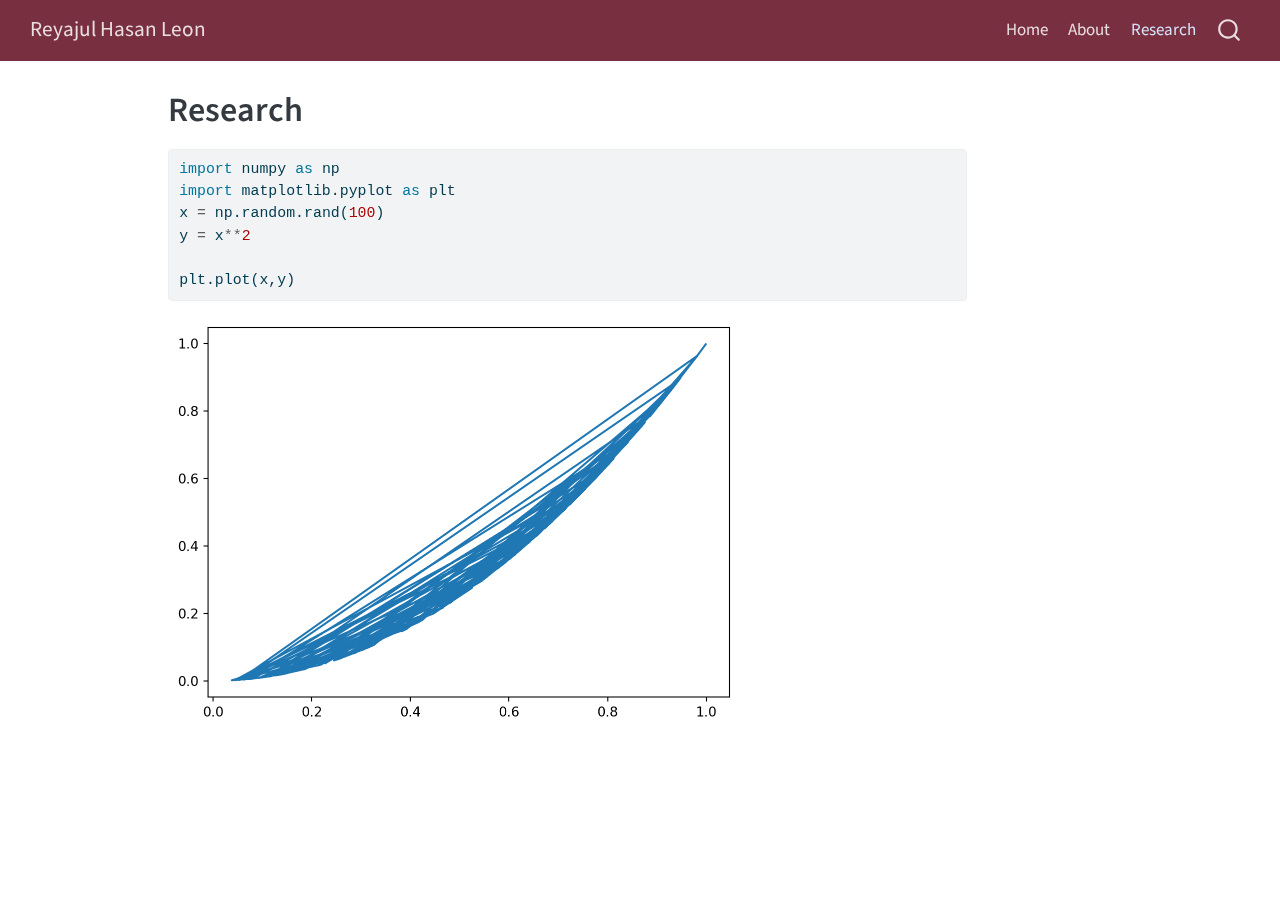
==== docs/research.html @ 273375a0 "new pages added" ====
<!DOCTYPE html>
<html xmlns="http://www.w3.org/1999/xhtml" lang="en" xml:lang="en"><head>

<meta charset="utf-8">
<meta name="generator" content="quarto-1.5.57">

<meta name="viewport" content="width=device-width, initial-scale=1.0, user-scalable=yes">


<title>Research – Reyajul Hasan Leon</title>
<style>
code{white-space: pre-wrap;}
span.smallcaps{font-variant: small-caps;}
div.columns{display: flex; gap: min(4vw, 1.5em);}
div.column{flex: auto; overflow-x: auto;}
div.hanging-indent{margin-left: 1.5em; text-indent: -1.5em;}
ul.task-list{list-style: none;}
ul.task-list li input[type="checkbox"] {
  width: 0.8em;
  margin: 0 0.8em 0.2em -1em; /* quarto-specific, see https://github.com/quarto-dev/quarto-cli/issues/4556 */ 
  vertical-align: middle;
}
/* CSS for syntax highlighting */
pre > code.sourceCode { white-space: pre; position: relative; }
pre > code.sourceCode > span { line-height: 1.25; }
pre > code.sourceCode > span:empty { height: 1.2em; }
.sourceCode { overflow: visible; }
code.sourceCode > span { color: inherit; text-decoration: inherit; }
div.sourceCode { margin: 1em 0; }
pre.sourceCode { margin: 0; }
@media screen {
div.sourceCode { overflow: auto; }
}
@media print {
pre > code.sourceCode { white-space: pre-wrap; }
pre > code.sourceCode > span { display: inline-block; text-indent: -5em; padding-left: 5em; }
}
pre.numberSource code
  { counter-reset: source-line 0; }
pre.numberSource code > span
  { position: relative; left: -4em; counter-increment: source-line; }
pre.numberSource code > span > a:first-child::before
  { content: counter(source-line);
    position: relative; left: -1em; text-align: right; vertical-align: baseline;
    border: none; display: inline-block;
    -webkit-touch-callout: none; -webkit-user-select: none;
    -khtml-user-select: none; -moz-user-select: none;
    -ms-user-select: none; user-select: none;
    padding: 0 4px; width: 4em;
  }
pre.numberSource { margin-left: 3em;  padding-left: 4px; }
div.sourceCode
  {   }
@media screen {
pre > code.sourceCode > span > a:first-child::before { text-decoration: underline; }
}
</style>


<script src="site_libs/quarto-nav/quarto-nav.js"></script>
<script src="site_libs/quarto-nav/headroom.min.js"></script>
<script src="site_libs/clipboard/clipboard.min.js"></script>
<script src="site_libs/quarto-search/autocomplete.umd.js"></script>
<script src="site_libs/quarto-search/fuse.min.js"></script>
<script src="site_libs/quarto-search/quarto-search.js"></script>
<meta name="quarto:offset" content="./">
<link href=".//_assets/images/logofsu.png" rel="icon" type="image/png">
<script src="site_libs/quarto-html/quarto.js"></script>
<script src="site_libs/quarto-html/popper.min.js"></script>
<script src="site_libs/quarto-html/tippy.umd.min.js"></script>
<script src="site_libs/quarto-html/anchor.min.js"></script>
<link href="site_libs/quarto-html/tippy.css" rel="stylesheet">
<link href="site_libs/quarto-html/quarto-syntax-highlighting.css" rel="stylesheet" id="quarto-text-highlighting-styles">
<script src="site_libs/bootstrap/bootstrap.min.js"></script>
<link href="site_libs/bootstrap/bootstrap-icons.css" rel="stylesheet">
<link href="site_libs/bootstrap/bootstrap.min.css" rel="stylesheet" id="quarto-bootstrap" data-mode="light">
<script id="quarto-search-options" type="application/json">{
  "location": "navbar",
  "copy-button": false,
  "collapse-after": 3,
  "panel-placement": "end",
  "type": "overlay",
  "limit": 50,
  "keyboard-shortcut": [
    "f",
    "/",
    "s"
  ],
  "show-item-context": false,
  "language": {
    "search-no-results-text": "No results",
    "search-matching-documents-text": "matching documents",
    "search-copy-link-title": "Copy link to search",
    "search-hide-matches-text": "Hide additional matches",
    "search-more-match-text": "more match in this document",
    "search-more-matches-text": "more matches in this document",
    "search-clear-button-title": "Clear",
    "search-text-placeholder": "",
    "search-detached-cancel-button-title": "Cancel",
    "search-submit-button-title": "Submit",
    "search-label": "Search"
  }
}</script>


<link rel="stylesheet" href="styles.css">
<meta property="og:title" content="Research – Reyajul Hasan Leon">
<meta property="og:site_name" content="Reyajul Hasan Leon">
</head>

<body class="nav-fixed">

<div id="quarto-search-results"></div>
  <header id="quarto-header" class="headroom fixed-top">
    <nav class="navbar navbar-expand-lg " data-bs-theme="dark">
      <div class="navbar-container container-fluid">
      <div class="navbar-brand-container mx-auto">
    <a class="navbar-brand" href="./index.html">
    <span class="navbar-title">Reyajul Hasan Leon</span>
    </a>
  </div>
            <div id="quarto-search" class="" title="Search"></div>
          <button class="navbar-toggler" type="button" data-bs-toggle="collapse" data-bs-target="#navbarCollapse" aria-controls="navbarCollapse" role="menu" aria-expanded="false" aria-label="Toggle navigation" onclick="if (window.quartoToggleHeadroom) { window.quartoToggleHeadroom(); }">
  <span class="navbar-toggler-icon"></span>
</button>
          <div class="collapse navbar-collapse" id="navbarCollapse">
            <ul class="navbar-nav navbar-nav-scroll ms-auto">
  <li class="nav-item">
    <a class="nav-link" href="./index.html"> 
<span class="menu-text">Home</span></a>
  </li>  
  <li class="nav-item">
    <a class="nav-link" href="./about.html"> 
<span class="menu-text">About</span></a>
  </li>  
  <li class="nav-item">
    <a class="nav-link active" href="./research.html" aria-current="page"> 
<span class="menu-text">Research</span></a>
  </li>  
</ul>
          </div> <!-- /navcollapse -->
            <div class="quarto-navbar-tools">
</div>
      </div> <!-- /container-fluid -->
    </nav>
</header>
<!-- content -->
<div id="quarto-content" class="quarto-container page-columns page-rows-contents page-layout-article page-navbar">
<!-- sidebar -->
<!-- margin-sidebar -->
    <div id="quarto-margin-sidebar" class="sidebar margin-sidebar zindex-bottom">
        
    </div>
<!-- main -->
<main class="content" id="quarto-document-content">

<header id="title-block-header" class="quarto-title-block default">
<div class="quarto-title">
<h1 class="title">Research</h1>
</div>



<div class="quarto-title-meta">

    
  
    
  </div>
  


</header>


<div id="f5eca2cb" class="cell" data-execution_count="1">
<div class="sourceCode cell-code" id="cb1"><pre class="sourceCode python code-with-copy"><code class="sourceCode python"><span id="cb1-1"><a href="#cb1-1" aria-hidden="true" tabindex="-1"></a><span class="im">import</span> numpy <span class="im">as</span> np</span>
<span id="cb1-2"><a href="#cb1-2" aria-hidden="true" tabindex="-1"></a><span class="im">import</span> matplotlib.pyplot <span class="im">as</span> plt</span>
<span id="cb1-3"><a href="#cb1-3" aria-hidden="true" tabindex="-1"></a>x <span class="op">=</span> np.random.rand(<span class="dv">100</span>)</span>
<span id="cb1-4"><a href="#cb1-4" aria-hidden="true" tabindex="-1"></a>y <span class="op">=</span> x<span class="op">**</span><span class="dv">2</span>  </span>
<span id="cb1-5"><a href="#cb1-5" aria-hidden="true" tabindex="-1"></a></span>
<span id="cb1-6"><a href="#cb1-6" aria-hidden="true" tabindex="-1"></a>plt.plot(x,y)</span></code><button title="Copy to Clipboard" class="code-copy-button"><i class="bi"></i></button></pre></div>
<div class="cell-output cell-output-display">
<div>
<figure class="figure">
<p><img src="research_files/figure-html/cell-2-output-1.png" width="571" height="411" class="figure-img"></p>
</figure>
</div>
</div>
</div>



</main> <!-- /main -->
<script id="quarto-html-after-body" type="application/javascript">
window.document.addEventListener("DOMContentLoaded", function (event) {
  const toggleBodyColorMode = (bsSheetEl) => {
    const mode = bsSheetEl.getAttribute("data-mode");
    const bodyEl = window.document.querySelector("body");
    if (mode === "dark") {
      bodyEl.classList.add("quarto-dark");
      bodyEl.classList.remove("quarto-light");
    } else {
      bodyEl.classList.add("quarto-light");
      bodyEl.classList.remove("quarto-dark");
    }
  }
  const toggleBodyColorPrimary = () => {
    const bsSheetEl = window.document.querySelector("link#quarto-bootstrap");
    if (bsSheetEl) {
      toggleBodyColorMode(bsSheetEl);
    }
  }
  toggleBodyColorPrimary();  
  const icon = "";
  const anchorJS = new window.AnchorJS();
  anchorJS.options = {
    placement: 'right',
    icon: icon
  };
  anchorJS.add('.anchored');
  const isCodeAnnotation = (el) => {
    for (const clz of el.classList) {
      if (clz.startsWith('code-annotation-')) {                     
        return true;
      }
    }
    return false;
  }
  const onCopySuccess = function(e) {
    // button target
    const button = e.trigger;
    // don't keep focus
    button.blur();
    // flash "checked"
    button.classList.add('code-copy-button-checked');
    var currentTitle = button.getAttribute("title");
    button.setAttribute("title", "Copied!");
    let tooltip;
    if (window.bootstrap) {
      button.setAttribute("data-bs-toggle", "tooltip");
      button.setAttribute("data-bs-placement", "left");
      button.setAttribute("data-bs-title", "Copied!");
      tooltip = new bootstrap.Tooltip(button, 
        { trigger: "manual", 
          customClass: "code-copy-button-tooltip",
          offset: [0, -8]});
      tooltip.show();    
    }
    setTimeout(function() {
      if (tooltip) {
        tooltip.hide();
        button.removeAttribute("data-bs-title");
        button.removeAttribute("data-bs-toggle");
        button.removeAttribute("data-bs-placement");
      }
      button.setAttribute("title", currentTitle);
      button.classList.remove('code-copy-button-checked');
    }, 1000);
    // clear code selection
    e.clearSelection();
  }
  const getTextToCopy = function(trigger) {
      const codeEl = trigger.previousElementSibling.cloneNode(true);
      for (const childEl of codeEl.children) {
        if (isCodeAnnotation(childEl)) {
          childEl.remove();
        }
      }
      return codeEl.innerText;
  }
  const clipboard = new window.ClipboardJS('.code-copy-button:not([data-in-quarto-modal])', {
    text: getTextToCopy
  });
  clipboard.on('success', onCopySuccess);
  if (window.document.getElementById('quarto-embedded-source-code-modal')) {
    // For code content inside modals, clipBoardJS needs to be initialized with a container option
    // TODO: Check when it could be a function (https://github.com/zenorocha/clipboard.js/issues/860)
    const clipboardModal = new window.ClipboardJS('.code-copy-button[data-in-quarto-modal]', {
      text: getTextToCopy,
      container: window.document.getElementById('quarto-embedded-source-code-modal')
    });
    clipboardModal.on('success', onCopySuccess);
  }
    var localhostRegex = new RegExp(/^(?:http|https):\/\/localhost\:?[0-9]*\//);
    var mailtoRegex = new RegExp(/^mailto:/);
      var filterRegex = new RegExp('/' + window.location.host + '/');
    var isInternal = (href) => {
        return filterRegex.test(href) || localhostRegex.test(href) || mailtoRegex.test(href);
    }
    // Inspect non-navigation links and adorn them if external
 	var links = window.document.querySelectorAll('a[href]:not(.nav-link):not(.navbar-brand):not(.toc-action):not(.sidebar-link):not(.sidebar-item-toggle):not(.pagination-link):not(.no-external):not([aria-hidden]):not(.dropdown-item):not(.quarto-navigation-tool):not(.about-link)');
    for (var i=0; i<links.length; i++) {
      const link = links[i];
      if (!isInternal(link.href)) {
        // undo the damage that might have been done by quarto-nav.js in the case of
        // links that we want to consider external
        if (link.dataset.originalHref !== undefined) {
          link.href = link.dataset.originalHref;
        }
      }
    }
  function tippyHover(el, contentFn, onTriggerFn, onUntriggerFn) {
    const config = {
      allowHTML: true,
      maxWidth: 500,
      delay: 100,
      arrow: false,
      appendTo: function(el) {
          return el.parentElement;
      },
      interactive: true,
      interactiveBorder: 10,
      theme: 'quarto',
      placement: 'bottom-start',
    };
    if (contentFn) {
      config.content = contentFn;
    }
    if (onTriggerFn) {
      config.onTrigger = onTriggerFn;
    }
    if (onUntriggerFn) {
      config.onUntrigger = onUntriggerFn;
    }
    window.tippy(el, config); 
  }
  const noterefs = window.document.querySelectorAll('a[role="doc-noteref"]');
  for (var i=0; i<noterefs.length; i++) {
    const ref = noterefs[i];
    tippyHover(ref, function() {
      // use id or data attribute instead here
      let href = ref.getAttribute('data-footnote-href') || ref.getAttribute('href');
      try { href = new URL(href).hash; } catch {}
      const id = href.replace(/^#\/?/, "");
      const note = window.document.getElementById(id);
      if (note) {
        return note.innerHTML;
      } else {
        return "";
      }
    });
  }
  const xrefs = window.document.querySelectorAll('a.quarto-xref');
  const processXRef = (id, note) => {
    // Strip column container classes
    const stripColumnClz = (el) => {
      el.classList.remove("page-full", "page-columns");
      if (el.children) {
        for (const child of el.children) {
          stripColumnClz(child);
        }
      }
    }
    stripColumnClz(note)
    if (id === null || id.startsWith('sec-')) {
      // Special case sections, only their first couple elements
      const container = document.createElement("div");
      if (note.children && note.children.length > 2) {
        container.appendChild(note.children[0].cloneNode(true));
        for (let i = 1; i < note.children.length; i++) {
          const child = note.children[i];
          if (child.tagName === "P" && child.innerText === "") {
            continue;
          } else {
            container.appendChild(child.cloneNode(true));
            break;
          }
        }
        if (window.Quarto?.typesetMath) {
          window.Quarto.typesetMath(container);
        }
        return container.innerHTML
      } else {
        if (window.Quarto?.typesetMath) {
          window.Quarto.typesetMath(note);
        }
        return note.innerHTML;
      }
    } else {
      // Remove any anchor links if they are present
      const anchorLink = note.querySelector('a.anchorjs-link');
      if (anchorLink) {
        anchorLink.remove();
      }
      if (window.Quarto?.typesetMath) {
        window.Quarto.typesetMath(note);
      }
      // TODO in 1.5, we should make sure this works without a callout special case
      if (note.classList.contains("callout")) {
        return note.outerHTML;
      } else {
        return note.innerHTML;
      }
    }
  }
  for (var i=0; i<xrefs.length; i++) {
    const xref = xrefs[i];
    tippyHover(xref, undefined, function(instance) {
      instance.disable();
      let url = xref.getAttribute('href');
      let hash = undefined; 
      if (url.startsWith('#')) {
        hash = url;
      } else {
        try { hash = new URL(url).hash; } catch {}
      }
      if (hash) {
        const id = hash.replace(/^#\/?/, "");
        const note = window.document.getElementById(id);
        if (note !== null) {
          try {
            const html = processXRef(id, note.cloneNode(true));
            instance.setContent(html);
          } finally {
            instance.enable();
            instance.show();
          }
        } else {
          // See if we can fetch this
          fetch(url.split('#')[0])
          .then(res => res.text())
          .then(html => {
            const parser = new DOMParser();
            const htmlDoc = parser.parseFromString(html, "text/html");
            const note = htmlDoc.getElementById(id);
            if (note !== null) {
              const html = processXRef(id, note);
              instance.setContent(html);
            } 
          }).finally(() => {
            instance.enable();
            instance.show();
          });
        }
      } else {
        // See if we can fetch a full url (with no hash to target)
        // This is a special case and we should probably do some content thinning / targeting
        fetch(url)
        .then(res => res.text())
        .then(html => {
          const parser = new DOMParser();
          const htmlDoc = parser.parseFromString(html, "text/html");
          const note = htmlDoc.querySelector('main.content');
          if (note !== null) {
            // This should only happen for chapter cross references
            // (since there is no id in the URL)
            // remove the first header
            if (note.children.length > 0 && note.children[0].tagName === "HEADER") {
              note.children[0].remove();
            }
            const html = processXRef(null, note);
            instance.setContent(html);
          } 
        }).finally(() => {
          instance.enable();
          instance.show();
        });
      }
    }, function(instance) {
    });
  }
      let selectedAnnoteEl;
      const selectorForAnnotation = ( cell, annotation) => {
        let cellAttr = 'data-code-cell="' + cell + '"';
        let lineAttr = 'data-code-annotation="' +  annotation + '"';
        const selector = 'span[' + cellAttr + '][' + lineAttr + ']';
        return selector;
      }
      const selectCodeLines = (annoteEl) => {
        const doc = window.document;
        const targetCell = annoteEl.getAttribute("data-target-cell");
        const targetAnnotation = annoteEl.getAttribute("data-target-annotation");
        const annoteSpan = window.document.querySelector(selectorForAnnotation(targetCell, targetAnnotation));
        const lines = annoteSpan.getAttribute("data-code-lines").split(",");
        const lineIds = lines.map((line) => {
          return targetCell + "-" + line;
        })
        let top = null;
        let height = null;
        let parent = null;
        if (lineIds.length > 0) {
            //compute the position of the single el (top and bottom and make a div)
            const el = window.document.getElementById(lineIds[0]);
            top = el.offsetTop;
            height = el.offsetHeight;
            parent = el.parentElement.parentElement;
          if (lineIds.length > 1) {
            const lastEl = window.document.getElementById(lineIds[lineIds.length - 1]);
            const bottom = lastEl.offsetTop + lastEl.offsetHeight;
            height = bottom - top;
          }
          if (top !== null && height !== null && parent !== null) {
            // cook up a div (if necessary) and position it 
            let div = window.document.getElementById("code-annotation-line-highlight");
            if (div === null) {
              div = window.document.createElement("div");
              div.setAttribute("id", "code-annotation-line-highlight");
              div.style.position = 'absolute';
              parent.appendChild(div);
            }
            div.style.top = top - 2 + "px";
            div.style.height = height + 4 + "px";
            div.style.left = 0;
            let gutterDiv = window.document.getElementById("code-annotation-line-highlight-gutter");
            if (gutterDiv === null) {
              gutterDiv = window.document.createElement("div");
              gutterDiv.setAttribute("id", "code-annotation-line-highlight-gutter");
              gutterDiv.style.position = 'absolute';
              const codeCell = window.document.getElementById(targetCell);
              const gutter = codeCell.querySelector('.code-annotation-gutter');
              gutter.appendChild(gutterDiv);
            }
            gutterDiv.style.top = top - 2 + "px";
            gutterDiv.style.height = height + 4 + "px";
          }
          selectedAnnoteEl = annoteEl;
        }
      };
      const unselectCodeLines = () => {
        const elementsIds = ["code-annotation-line-highlight", "code-annotation-line-highlight-gutter"];
        elementsIds.forEach((elId) => {
          const div = window.document.getElementById(elId);
          if (div) {
            div.remove();
          }
        });
        selectedAnnoteEl = undefined;
      };
        // Handle positioning of the toggle
    window.addEventListener(
      "resize",
      throttle(() => {
        elRect = undefined;
        if (selectedAnnoteEl) {
          selectCodeLines(selectedAnnoteEl);
        }
      }, 10)
    );
    function throttle(fn, ms) {
    let throttle = false;
    let timer;
      return (...args) => {
        if(!throttle) { // first call gets through
            fn.apply(this, args);
            throttle = true;
        } else { // all the others get throttled
            if(timer) clearTimeout(timer); // cancel #2
            timer = setTimeout(() => {
              fn.apply(this, args);
              timer = throttle = false;
            }, ms);
        }
      };
    }
      // Attach click handler to the DT
      const annoteDls = window.document.querySelectorAll('dt[data-target-cell]');
      for (const annoteDlNode of annoteDls) {
        annoteDlNode.addEventListener('click', (event) => {
          const clickedEl = event.target;
          if (clickedEl !== selectedAnnoteEl) {
            unselectCodeLines();
            const activeEl = window.document.querySelector('dt[data-target-cell].code-annotation-active');
            if (activeEl) {
              activeEl.classList.remove('code-annotation-active');
            }
            selectCodeLines(clickedEl);
            clickedEl.classList.add('code-annotation-active');
          } else {
            // Unselect the line
            unselectCodeLines();
            clickedEl.classList.remove('code-annotation-active');
          }
        });
      }
  const findCites = (el) => {
    const parentEl = el.parentElement;
    if (parentEl) {
      const cites = parentEl.dataset.cites;
      if (cites) {
        return {
          el,
          cites: cites.split(' ')
        };
      } else {
        return findCites(el.parentElement)
      }
    } else {
      return undefined;
    }
  };
  var bibliorefs = window.document.querySelectorAll('a[role="doc-biblioref"]');
  for (var i=0; i<bibliorefs.length; i++) {
    const ref = bibliorefs[i];
    const citeInfo = findCites(ref);
    if (citeInfo) {
      tippyHover(citeInfo.el, function() {
        var popup = window.document.createElement('div');
        citeInfo.cites.forEach(function(cite) {
          var citeDiv = window.document.createElement('div');
          citeDiv.classList.add('hanging-indent');
          citeDiv.classList.add('csl-entry');
          var biblioDiv = window.document.getElementById('ref-' + cite);
          if (biblioDiv) {
            citeDiv.innerHTML = biblioDiv.innerHTML;
          }
          popup.appendChild(citeDiv);
        });
        return popup.innerHTML;
      });
    }
  }
});
</script>
</div> <!-- /content -->




</body></html>
---- docs/site_libs/quarto-html/tippy.css ----
.tippy-box[data-animation=fade][data-state=hidden]{opacity:0}[data-tippy-root]{max-width:calc(100vw - 10px)}.tippy-box{position:relative;background-color:#333;color:#fff;border-radius:4px;font-size:14px;line-height:1.4;white-space:normal;outline:0;transition-property:transform,visibility,opacity}.tippy-box[data-placement^=top]>.tippy-arrow{bottom:0}.tippy-box[data-placement^=top]>.tippy-arrow:before{bottom:-7px;left:0;border-width:8px 8px 0;border-top-color:initial;transform-origin:center top}.tippy-box[data-placement^=bottom]>.tippy-arrow{top:0}.tippy-box[data-placement^=bottom]>.tippy-arrow:before{top:-7px;left:0;border-width:0 8px 8px;border-bottom-color:initial;transform-origin:center bottom}.tippy-box[data-placement^=left]>.tippy-arrow{right:0}.tippy-box[data-placement^=left]>.tippy-arrow:before{border-width:8px 0 8px 8px;border-left-color:initial;right:-7px;transform-origin:center left}.tippy-box[data-placement^=right]>.tippy-arrow{left:0}.tippy-box[data-placement^=right]>.tippy-arrow:before{left:-7px;border-width:8px 8px 8px 0;border-right-color:initial;transform-origin:center right}.tippy-box[data-inertia][data-state=visible]{transition-timing-function:cubic-bezier(.54,1.5,.38,1.11)}.tippy-arrow{width:16px;height:16px;color:#333}.tippy-arrow:before{content:"";position:absolute;border-color:transparent;border-style:solid}.tippy-content{position:relative;padding:5px 9px;z-index:1}
---- docs/site_libs/quarto-html/quarto-syntax-highlighting.css ----
/* quarto syntax highlight colors */
:root {
  --quarto-hl-ot-color: #003B4F;
  --quarto-hl-at-color: #657422;
  --quarto-hl-ss-color: #20794D;
  --quarto-hl-an-color: #5E5E5E;
  --quarto-hl-fu-color: #4758AB;
  --quarto-hl-st-color: #20794D;
  --quarto-hl-cf-color: #003B4F;
  --quarto-hl-op-color: #5E5E5E;
  --quarto-hl-er-color: #AD0000;
  --quarto-hl-bn-color: #AD0000;
  --quarto-hl-al-color: #AD0000;
  --quarto-hl-va-color: #111111;
  --quarto-hl-bu-color: inherit;
  --quarto-hl-ex-color: inherit;
  --quarto-hl-pp-color: #AD0000;
  --quarto-hl-in-color: #5E5E5E;
  --quarto-hl-vs-color: #20794D;
  --quarto-hl-wa-color: #5E5E5E;
  --quarto-hl-do-color: #5E5E5E;
  --quarto-hl-im-color: #00769E;
  --quarto-hl-ch-color: #20794D;
  --quarto-hl-dt-color: #AD0000;
  --quarto-hl-fl-color: #AD0000;
  --quarto-hl-co-color: #5E5E5E;
  --quarto-hl-cv-color: #5E5E5E;
  --quarto-hl-cn-color: #8f5902;
  --quarto-hl-sc-color: #5E5E5E;
  --quarto-hl-dv-color: #AD0000;
  --quarto-hl-kw-color: #003B4F;
}

/* other quarto variables */
:root {
  --quarto-font-monospace: SFMono-Regular, Menlo, Monaco, Consolas, "Liberation Mono", "Courier New", monospace;
}

pre > code.sourceCode > span {
  color: #003B4F;
}

code span {
  color: #003B4F;
}

code.sourceCode > span {
  color: #003B4F;
}

div.sourceCode,
div.sourceCode pre.sourceCode {
  color: #003B4F;
}

code span.ot {
  color: #003B4F;
  font-style: inherit;
}

code span.at {
  color: #657422;
  font-style: inherit;
}

code span.ss {
  color: #20794D;
  font-style: inherit;
}

code span.an {
  color: #5E5E5E;
  font-style: inherit;
}

code span.fu {
  color: #4758AB;
  font-style: inherit;
}

code span.st {
  color: #20794D;
  font-style: inherit;
}

code span.cf {
  color: #003B4F;
  font-weight: bold;
  font-style: inherit;
}

code span.op {
  color: #5E5E5E;
  font-style: inherit;
}

code span.er {
  color: #AD0000;
  font-style: inherit;
}

code span.bn {
  color: #AD0000;
  font-style: inherit;
}

code span.al {
  color: #AD0000;
  font-style: inherit;
}

code span.va {
  color: #111111;
  font-style: inherit;
}

code span.bu {
  font-style: inherit;
}

code span.ex {
  font-style: inherit;
}

code span.pp {
  color: #AD0000;
  font-style: inherit;
}

code span.in {
  color: #5E5E5E;
  font-style: inherit;
}

code span.vs {
  color: #20794D;
  font-style: inherit;
}

code span.wa {
  color: #5E5E5E;
  font-style: italic;
}

code span.do {
  color: #5E5E5E;
  font-style: italic;
}

code span.im {
  color: #00769E;
  font-style: inherit;
}

code span.ch {
  color: #20794D;
  font-style: inherit;
}

code span.dt {
  color: #AD0000;
  font-style: inherit;
}

code span.fl {
  color: #AD0000;
  font-style: inherit;
}

code span.co {
  color: #5E5E5E;
  font-style: inherit;
}

code span.cv {
  color: #5E5E5E;
  font-style: italic;
}

code span.cn {
  color: #8f5902;
  font-style: inherit;
}

code span.sc {
  color: #5E5E5E;
  font-style: inherit;
}

code span.dv {
  color: #AD0000;
  font-style: inherit;
}

code span.kw {
  color: #003B4F;
  font-weight: bold;
  font-style: inherit;
}

.prevent-inlining {
  content: "</";
}

/*# sourceMappingURL=debc5d5d77c3f9108843748ff7464032.css.map */
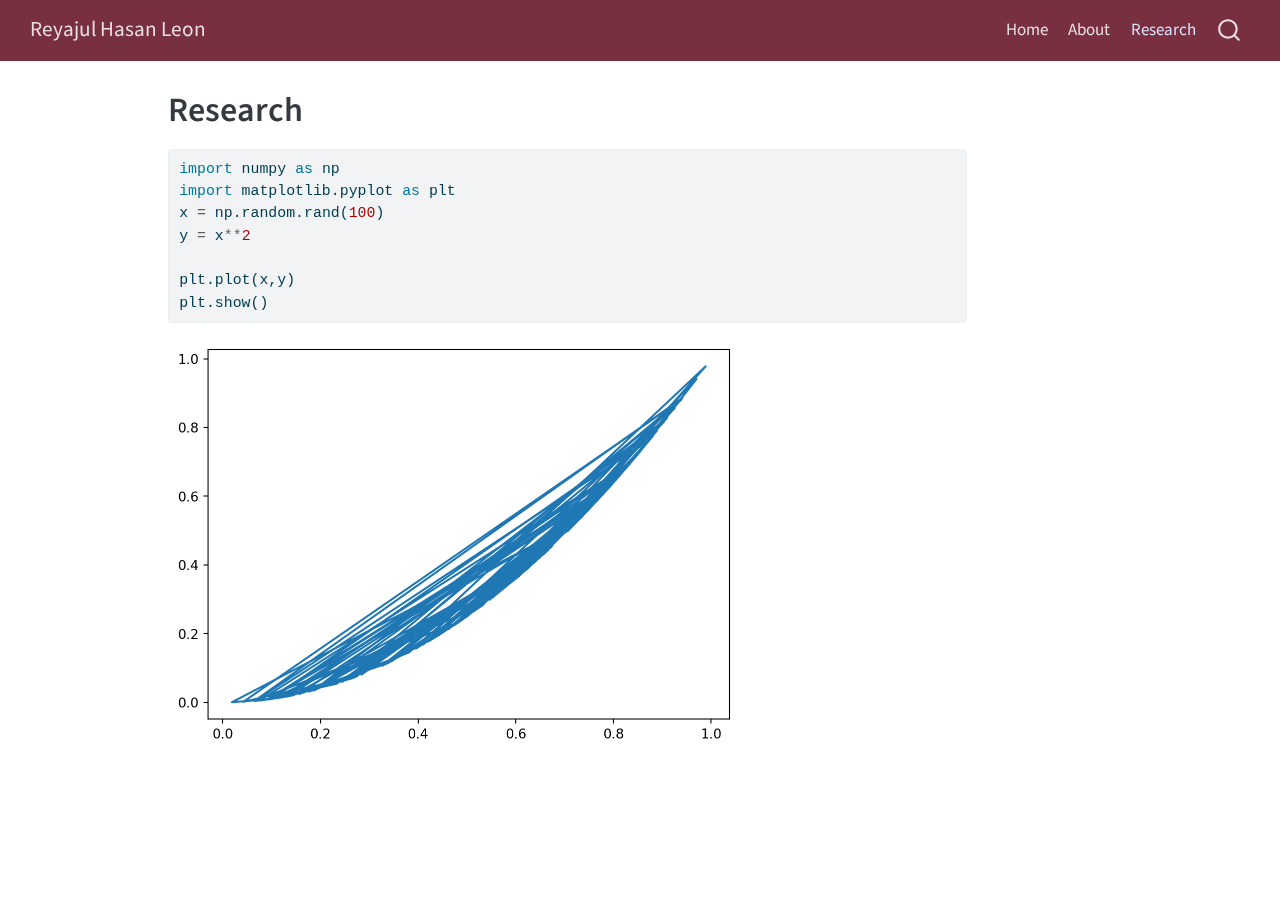
==== commit cbb3efb9: "error fix" ====
--- a/docs/research.html
+++ b/docs/research.html
@@ -173,13 +173,14 @@
 </header>
 
 
-<div id="f5eca2cb" class="cell" data-execution_count="1">
+<div id="ae007f44" class="cell" data-execution_count="1">
 <div class="sourceCode cell-code" id="cb1"><pre class="sourceCode python code-with-copy"><code class="sourceCode python"><span id="cb1-1"><a href="#cb1-1" aria-hidden="true" tabindex="-1"></a><span class="im">import</span> numpy <span class="im">as</span> np</span>
 <span id="cb1-2"><a href="#cb1-2" aria-hidden="true" tabindex="-1"></a><span class="im">import</span> matplotlib.pyplot <span class="im">as</span> plt</span>
 <span id="cb1-3"><a href="#cb1-3" aria-hidden="true" tabindex="-1"></a>x <span class="op">=</span> np.random.rand(<span class="dv">100</span>)</span>
 <span id="cb1-4"><a href="#cb1-4" aria-hidden="true" tabindex="-1"></a>y <span class="op">=</span> x<span class="op">**</span><span class="dv">2</span>  </span>
 <span id="cb1-5"><a href="#cb1-5" aria-hidden="true" tabindex="-1"></a></span>
-<span id="cb1-6"><a href="#cb1-6" aria-hidden="true" tabindex="-1"></a>plt.plot(x,y)</span></code><button title="Copy to Clipboard" class="code-copy-button"><i class="bi"></i></button></pre></div>
+<span id="cb1-6"><a href="#cb1-6" aria-hidden="true" tabindex="-1"></a>plt.plot(x,y)</span>
+<span id="cb1-7"><a href="#cb1-7" aria-hidden="true" tabindex="-1"></a>plt.show()</span></code><button title="Copy to Clipboard" class="code-copy-button"><i class="bi"></i></button></pre></div>
 <div class="cell-output cell-output-display">
 <div>
 <figure class="figure">
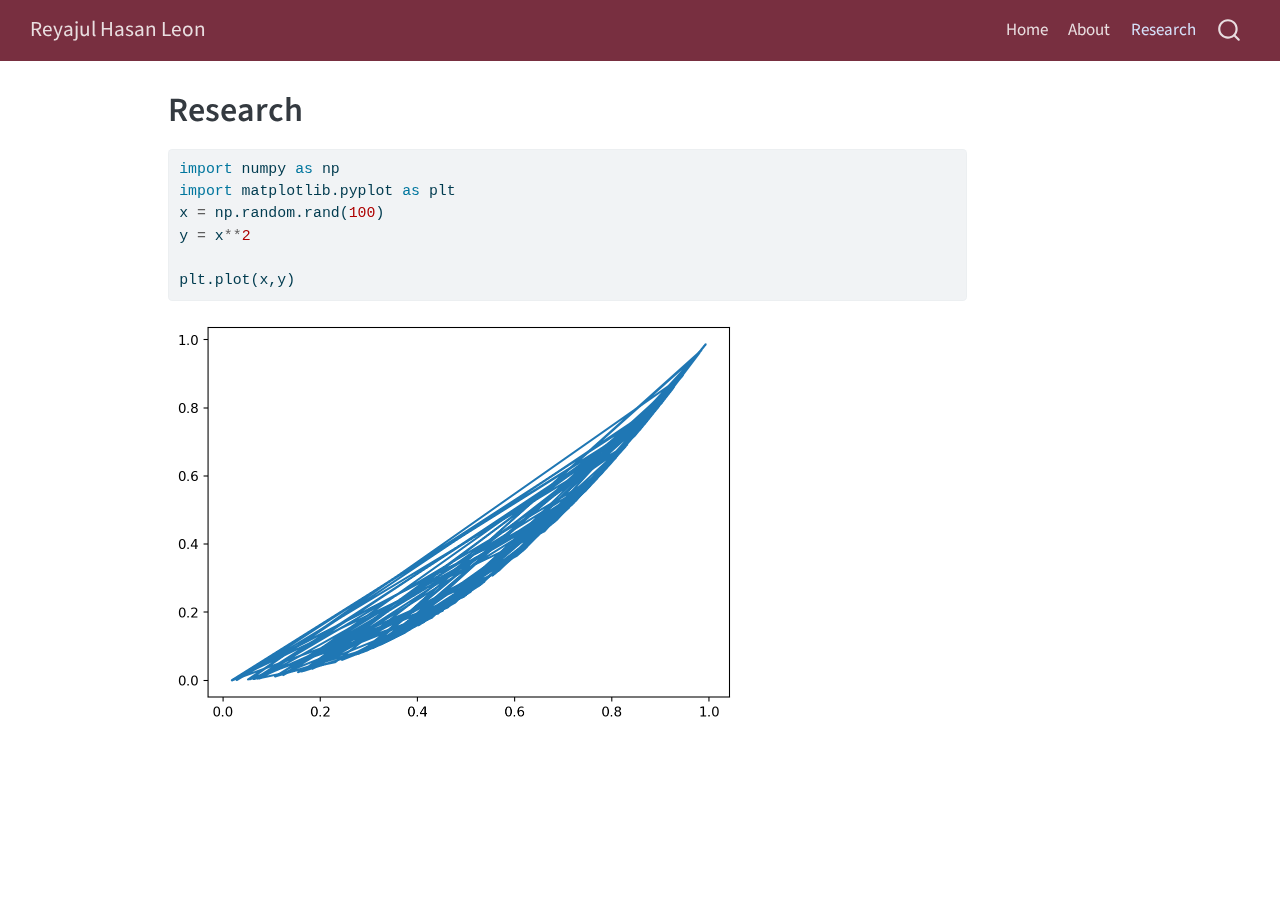
==== commit 92225589: "new stuffs" ====
--- a/docs/research.html
+++ b/docs/research.html
@@ -173,14 +173,13 @@
 </header>
 
 
-<div id="ae007f44" class="cell" data-execution_count="1">
+<div id="408e1197" class="cell" data-execution_count="1">
 <div class="sourceCode cell-code" id="cb1"><pre class="sourceCode python code-with-copy"><code class="sourceCode python"><span id="cb1-1"><a href="#cb1-1" aria-hidden="true" tabindex="-1"></a><span class="im">import</span> numpy <span class="im">as</span> np</span>
 <span id="cb1-2"><a href="#cb1-2" aria-hidden="true" tabindex="-1"></a><span class="im">import</span> matplotlib.pyplot <span class="im">as</span> plt</span>
 <span id="cb1-3"><a href="#cb1-3" aria-hidden="true" tabindex="-1"></a>x <span class="op">=</span> np.random.rand(<span class="dv">100</span>)</span>
 <span id="cb1-4"><a href="#cb1-4" aria-hidden="true" tabindex="-1"></a>y <span class="op">=</span> x<span class="op">**</span><span class="dv">2</span>  </span>
 <span id="cb1-5"><a href="#cb1-5" aria-hidden="true" tabindex="-1"></a></span>
-<span id="cb1-6"><a href="#cb1-6" aria-hidden="true" tabindex="-1"></a>plt.plot(x,y)</span>
-<span id="cb1-7"><a href="#cb1-7" aria-hidden="true" tabindex="-1"></a>plt.show()</span></code><button title="Copy to Clipboard" class="code-copy-button"><i class="bi"></i></button></pre></div>
+<span id="cb1-6"><a href="#cb1-6" aria-hidden="true" tabindex="-1"></a>plt.plot(x,y)</span></code><button title="Copy to Clipboard" class="code-copy-button"><i class="bi"></i></button></pre></div>
 <div class="cell-output cell-output-display">
 <div>
 <figure class="figure">
